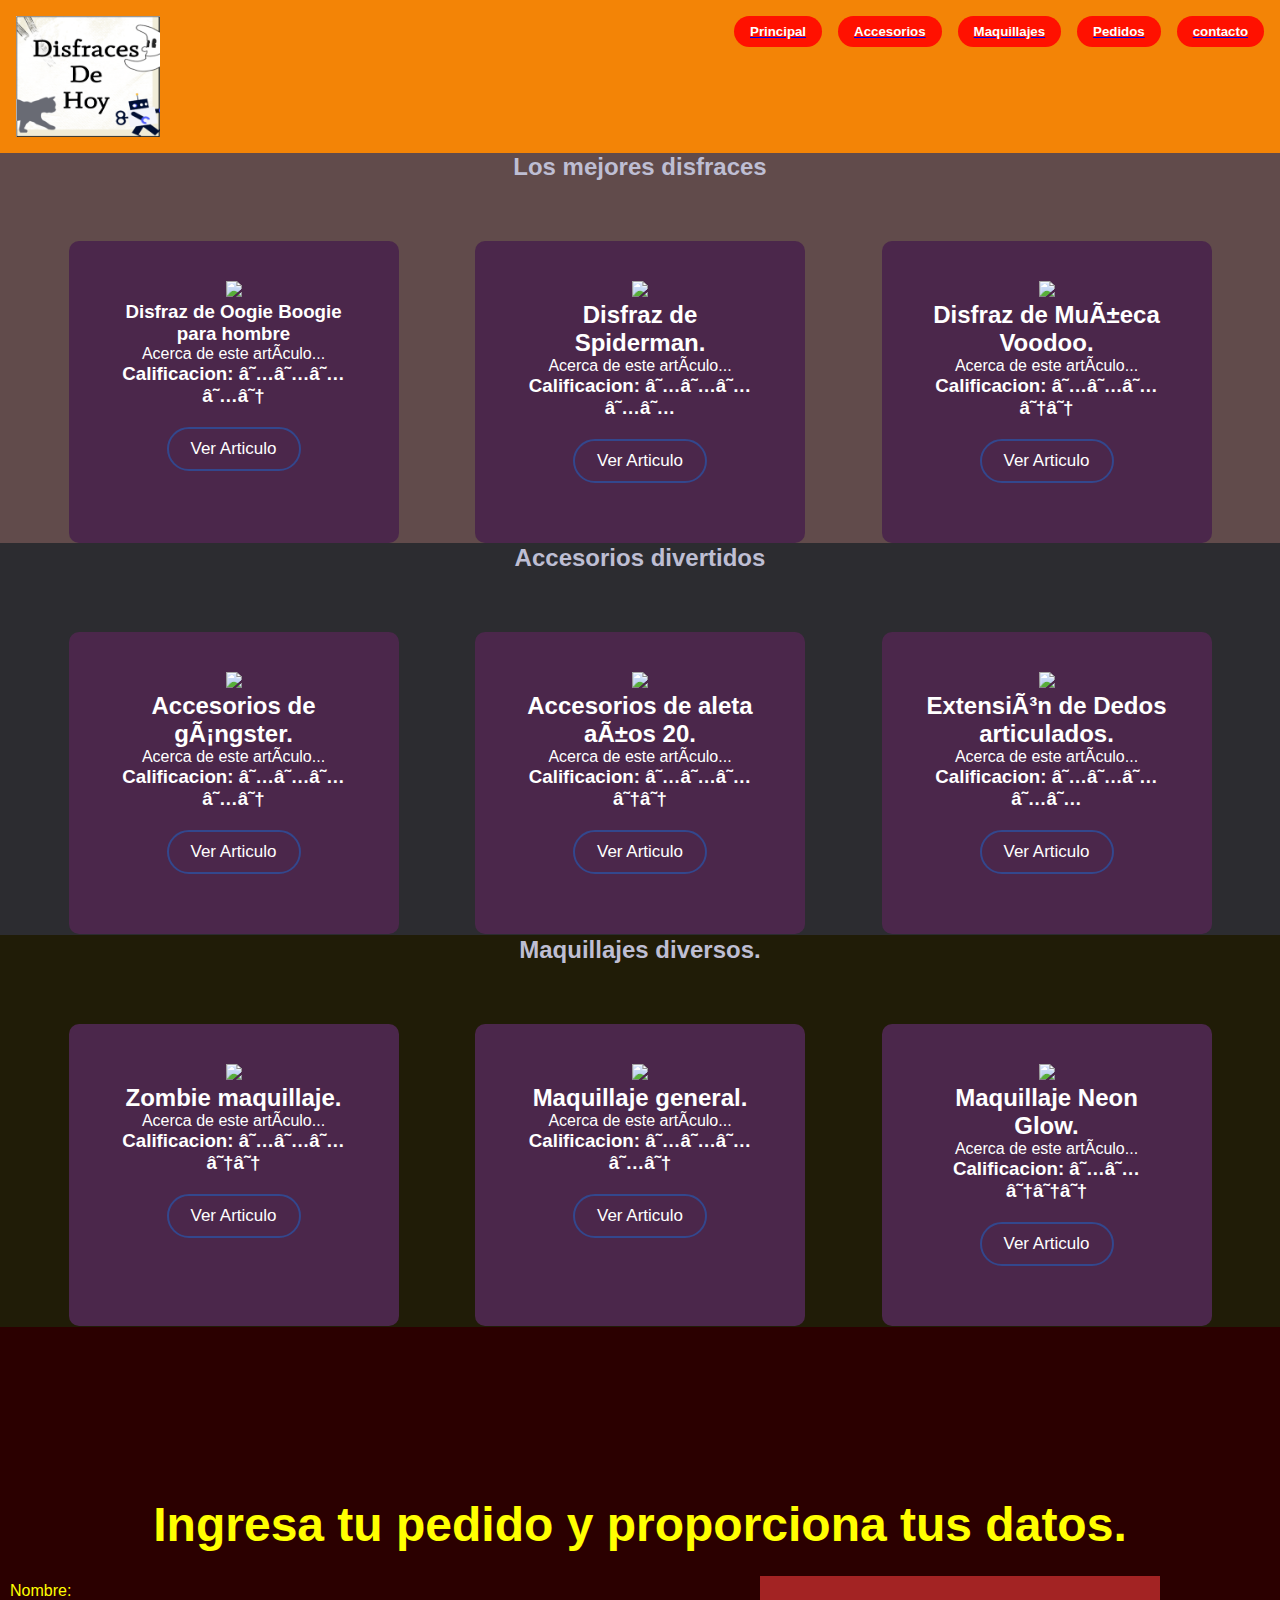
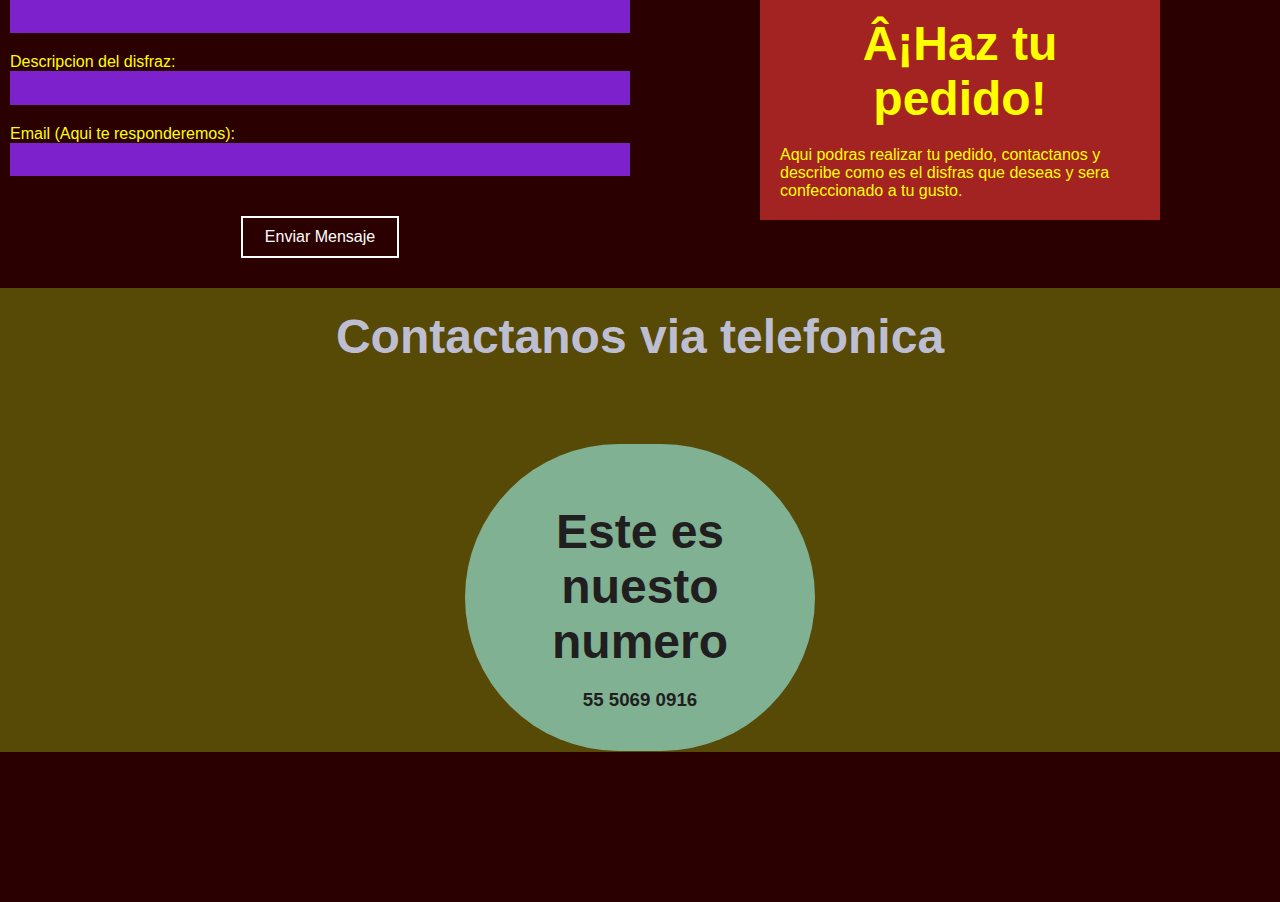
==== index.html @ e3f9b490 "Add files via upload" ====
<!DOCTYPE html>
<html lang="en">
    <head>
        <meta charset="UFT-8-">
        <meta name="viewport" content="width=device-width, initial=1.0">
            <title>Disfraces Generales </title>
            <link rel="stylesheet" href="./css/estilos.css">
            <link rel="stylesheet" href="./js/funciones.js">
            <link href="https://cdn.jsdelivr.net/npm/bootstrap@5.3.1/dist/css/bootstrap.min.css" rel="stylesheet" integrity="sha384-4bw+/aepP/YC94hEpVNVgiZdgIC5+VKNBQNGCHeKRQN+PtmoHDEXuppvnDJzQIu9" crossorigin="anonymous">
            <script type="text/javascript"
             src="https://cdn.jsdelivr.net/npm/@emailjs/browser@3/dist/email.min.js"></script>

<script type="text/javascript">
  emailjs.init('JAgrvNrV3X-iPEd2d')
</script>
    </head>
    <body>
        
        <header>
            <img class="unam" src="./Img/Disfracesdehoy.png">
            <button class="menuopen" id="abrir"><i  class="bi bi-list">ABRIR</i></button>
            <nav class="nav" id="nav">
                <button class="menuclose" id="cerrar">CERRAR<i class="bi bi-arrow-bar-right"></i></button>

                <ul class="nav-lista">
                    <li><a href="#Home"><h5>Principal</h5></a></li>
                    <li><a href="#Home1"><h5>Accesorios </h5></a></li>
                    <li><a href="#Home2"><h5>Maquillajes</h5></a></li>
                    <li><a href="#con"><h5>Pedidos</h5></a></li>
                    <li><a href="#num"><h5>contacto</h5></a></li>
                </ul>
            </nav>
        </header>
        <section class="home" id="Home">
            <div class="container">
                <h2 class="subtitle">Los mejores disfraces</h2>
                <div class="container-table">
                    <div class="card-container">
                        <figure>
                            <img class="image2" src="./img/OogieBoogie.png">
                        </figure>
                        <div class="contenido">
                        <h3>Disfraz de Oogie Boogie para hombre</h3>
                        <p>Acerca de este artículo...</p>
                        <h3>Calificacion: ★★★★☆</h3>
                        <a class="bot" href="Disfraz1.html">Ver Articulo</a>
                        </div>
                    </div>
                    <div class="card-container">
                        <figure>
                            <img class="image3" src="./img/HombreAraña.png">
                        </figure>
                        <div class="contenido">
                        <h2>Disfraz de Spiderman.</h2>
                        <p>Acerca de este artículo...</p>
                        <h3>Calificacion: ★★★★★</h3>
                        <a class="bot" href="Disfraz2.html">Ver Articulo</a>
                        </div>
                    </div>
                    <div class="card-container">
                        <figure>
                            <img class="image4" src="./img/MuñecaDisfras.png">
                        </figure>
                        <div class="contenido">
                        <h2>Disfraz de Muñeca Voodoo.</h2>
                        <p>Acerca de este artículo...</p>
                        <h3>Calificacion: ★★★☆☆</h3>
                        <a class="bot" href="Disfraz3.html">Ver Articulo</a>
                </div>
            </div>
        </section>
            <section class="home1" id="Home1">
                <div class="container">
                    <h2 class="subtitle">Accesorios divertidos</h2>
                    <div class="container-table">
                        <div class="card-container">
                            <figure>
                                <img class="image2" src="./img/Ganster.png">
                            </figure>
                            <div class="contenido">
                            <h2>Accesorios de gángster.</h2>
                            <p>Acerca de este artículo...</p>
                            <h3>Calificacion: ★★★★☆</h3>
                            <a class="bot" href="Accesorio1.html">Ver Articulo</a>
                            </div>
                        </div>
                        <div class="card-container">
                            <figure>
                                <img class="image3" src="./img/Años20.png">
                            </figure>
                            <div class="contenido">
                            <h2>Accesorios de aleta años 20.</h2>
                            <p>Acerca de este artículo...</p>
                            <h3>Calificacion: ★★★☆☆</h3>
                            <a class="bot" href="Accesorio2.html">Ver Articulo</a>
                            </div>
                        </div>
                        <div class="card-container">
                            <figure>
                                <img class="image4" src="./img/Dedos.png">
                            </figure>
                            <div class="contenido">
                            <h2>Extensión de Dedos articulados.</h2>
                            <p>Acerca de este artículo...</p>
                            <h3>Calificacion: ★★★★★</h3>
                            <a class="bot" href="Accesorio3.html">Ver Articulo</a>
                        </div>
                   </div>
                </div>
            </section>
        </section>
        <section class="home2" id="Home2">
            <div class="container">
                <h2 class="subtitle">Maquillajes diversos.</h2>
                <div class="container-table">
                    <div class="card-container">
                        <figure>
                            <img class="image2" src="./img/MaquillajeZombie.png">
                        </figure>
                        <div class="contenido">
                        <h2>Zombie maquillaje.</h2>
                        <p>Acerca de este artículo...</p>
                        <h3>Calificacion: ★★★☆☆</h3>
                        <a class="bot" href="Maquillaje1.html">Ver Articulo</a>
                        </div>
                    </div>
                    <div class="card-container">
                        <figure>
                            <img class="image3" src="./img/MaquillajeGeneral.png">
                        </figure>
                        <div class="contenido">
                        <h2>Maquillaje general.</h2>
                        <p>Acerca de este artículo...</p>
                        <h3>Calificacion: ★★★★☆</h3>
                        <a class="bot" href="Maquillaje2.html">Ver Articulo</a>
                        </div>
                    </div>
                    <div class="card-container">
                        <figure>
                            <img class="image4" src="./img/PinturaNeon.png">
                        </figure>
                        <div class="contenido">
                        <h2>Maquillaje Neon Glow.</h2>
                        <p>Acerca de este artículo...</p>
                        <h3>Calificacion: ★★☆☆☆</h3>
                        <a class="bot" href="Maquillaje3.html">Ver Articulo</a>
                    </div>
               </div>
            </div>
        </section>
    </section>
        <section id="con"  class="contacto">
            <div class="contenido-seccion">
                <h2>Ingresa tu pedido y proporciona tus datos.</h2>
                <div class="fila">
                    <div class="col">
                        <form id="form">
                            <div class="field">
                                <label for="for_name">Nombre:</label>
                                <input type="text" name="from_name" id="from_name">
                            </div>
                            <div class="field">
                                <label for="message">Descripcion del disfraz:</label>
                                <input type="text" name="message" id="message">
                            </div>
                            <div class="field">
                                <label for="email_id">Email (Aqui te responderemos):</label>
                                <input type="text" name="email_id" id="email_id">
                            </div>
                            <button type="submit" id="button" value="Send Email">
                                Enviar Mensaje <i class="bi bi-x-diamond-fill"></i>
                                <span class="overlay"></span>
                            </button>
    
                        </form>
    
                    </div>
                    <div class="col">
                        <div class="info">
                            <h2>¡Haz tu pedido!</h2>
                            <p>Aqui podras realizar tu pedido, contactanos y describe como es el disfras que deseas y sera confeccionado a tu gusto.</p>
                        </div>
    
                    </div>
                </div>
            </div>
            <section class="home3" id="num">
                <div class="container">
                    <h2 class="subtitle">Contactanos via telefonica</h2>
                    <div class="container-table">
                        <div class="card-container2">
                            <div class="contenido">
                            <h2>Este es nuesto numero</h2>
                            <h3>55 5069 0916</h3>
                        </div>
                   </div>
                </div>
            </section>
        <script src="./js/funciones.js"></script>
    </body>
</html>
---- css/estilos.css ----
*{
    margin: 0;
    padding: 0;
    box-sizing: border-box;
    font-family: sans-serif;
}
header{
    display: flex;
    justify-content: space-between;
    padding: 1rem;
    background-color: rgb(243, 132, 6);
}
.unam{
    max-width: 9rem;
    align-items: center;


}
.nav-lista{
    display: flex;
    list-style-type: none;
    gap: 1rem;

}
.nav-lista li a h5 {
    
    text-decoration: none;
    color: white;
    padding-left: 1rem;
    padding-top: .5rem;
    padding-right: 1rem;
    padding-bottom: .5rem;
    border-radius: 50px;
    background-color: rgb(255, 17, 0);
    font-weight: bolder ;

}
.menuopen,
.menuclose{
    display: none;

}
.container{
    width: 100%;
    max-width: 1200px;
    margin: 0 auto;
    overflow: hidden;
    text-align: center;
}
.home{
    background-color: rgb(97, 75, 75);
}
.home1{
    background-color: rgb(44, 44, 48);
    padding: 1px;
}
.home2{
    background-color: rgb(32, 28, 7);
    padding: 1px;
}
.home3{
    background-color: rgb(87, 73, 6);
    padding: 1px;
}
.container-table{
    padding-top: 60px;
    display: flex;
    flex-wrap: wrap;
    gap: 3em;
    justify-content: space-evenly;
    align-tracks: center;
}
.container-table1{
    padding-top: 30px;
    display: flex;
    flex-wrap: wrap;
    gap: 3em;
    justify-content: space-evenly;
    align-tracks: left;
}
.subtitle{
    color: rgb(190, 190, 211);
    font-family: sans-serif;
}
.card-container{
    background-color: rgb(75, 39, 75);
    color: #fff;
    text-align: center;
    border-radius: 10px;
    width: 330px;
    padding: 40px;
    font-family: sans-serif;
}
.card-container1{
    background-color: rgb(119, 136, 192);
    color: #201e1e;
    text-align: left;
    border-radius: 15px;
    width: 370px;
    padding: 40px;
    font-family: sans-serif;
}
.card-container2{
    background-color: rgb(129, 177, 147);
    color: #201e1e;
    text-align: center;
    border-radius: 600px;
    width: 350px;
    padding: 40px;
    font-family: sans-serif;
}
.bot{
    border: 2px solid #33478d;
    border-radius: 50px;
    width: fit-content;
    font-size: 17px;
    font-family: sans-serif;
    margin: 20px auto;
    padding: 10px 22px;
    display: block;
    text-decoration: none;
    color: white;
}
.bot:hover{
    background: white;
    color: rgb(5, 5, 5);
}
@media screen and (max-width:550px){
    .home, .container, .card-container{
        width: auto;
        margin: auto;
    }
} 
.image2{
    max-width: 15rem;
}
.image3{
    max-width: 15rem;
}
.image4{
    max-width: 15rem;
}
.image5{
    text-align: left;
    max-width: 20rem;
}
.contacto{
    background-color: rgb(43, 0, 0);
    color: yellow;
    padding: 150px 0;
}
.contacto .contacto-seccion{
    max-width: 1100px;
    margin: auto;
}
.contacto form{
    display: grid;
    grid-column: 1 / 3;
}
.contacto h2{
    font-size: 48px;
    font-family: sans-serif;
    text-align: center;
    padding: 20px 0;
}
.contacto .fila{
    display: flex;
}
.contacto .col{
    width: 50%;
    padding: 10px;
    position: relative;
}
.contacto .col .info{
    position: absolute;
    top: 40%;
    background-color: #a32323;
    padding: 20px;
    width: 400px;
    left: 50%;
    transform: translate(-50%, -50%);
    margin-bottom: 20px;
}
.contacto .col input{
    display: block;
    width: 100%;
    padding: 1%;
    border: none;
    margin-bottom: 20px;
    background-color: rgb(124, 33, 204);
    color: antiquewhite;
    font-size: 18px;
}
.contacto button{
    cursor: pointer;
    background-color: transparent;
    border: 2px solid #fff;
    width: fit-content;
    display: block;
    margin: 20px auto;
    padding: 10px 22px;
    font-size: 16px;
    color: #fff;
    position: relative;
    z-index: 10;
}
.contacto button .overlay{
    position: absolute;
    top: 0;
    left: 0;
    width: 0;
    height: 100%;
    background-color: #2b0202;
    z-index: -1;
    transition: 1s;
}
.contacto button:hover .overlay{
    width: 100%;
}
@media screen and (max-width: 800px) {
    .contacto, .contacto-seccion, .col, .fila{
        width: auto;
        margin: auto;
    }
    .contacto .fila{
        display: block;
    }
    .contacto .fila .col{
        width: 100%;
        margin: 100px;
    }
    
}

@media screen and (max-width: 550px) {
    .menuopen,
    .menuclose {
        display: block;
         border: 0;
         font-size: 1.25rem;
         background-color: rgb(7, 2, 1);
         cursor: pointer;
         color: rgb(226, 193, 7);

    }
    .nav {
        opacity: 0;
        visibility: hidden;
        display: flex;
        flex-direction: column;
        align-items: end;
        gap: 1rem;
        position: absolute;
        top: 0;
        right: 0;
        bottom: 0;
        background-color: rgb(10, 104, 26);
        padding: 2rem;
        box-shadow: 0 0 0 100vmax rgba(151, 39, 39, 0.5);

    }
    .nav.visible{
        opacity: 1;
        visibility: visible;

    }
    .nav-lista{
        flex-direction: column;
        align-items: end;
    }
    .nav-lista li a h5 {
        color: white;
    }
}
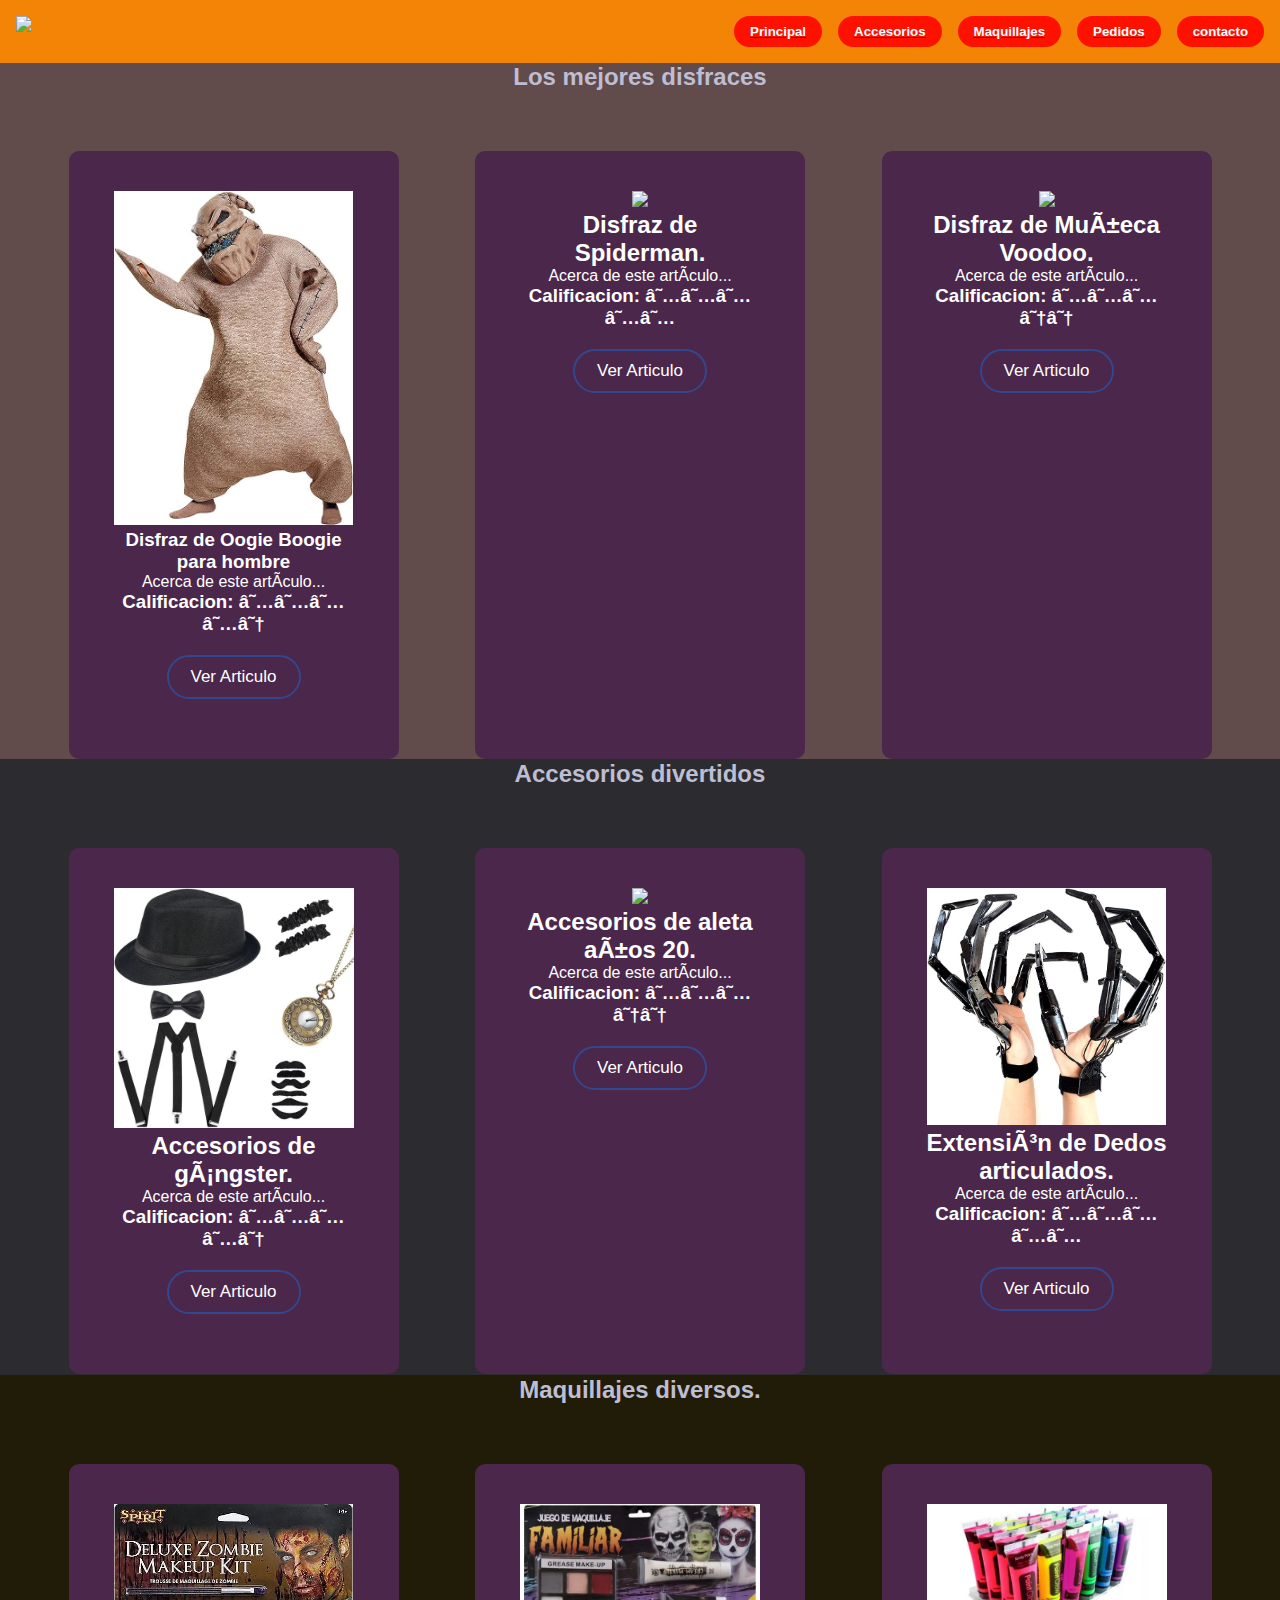
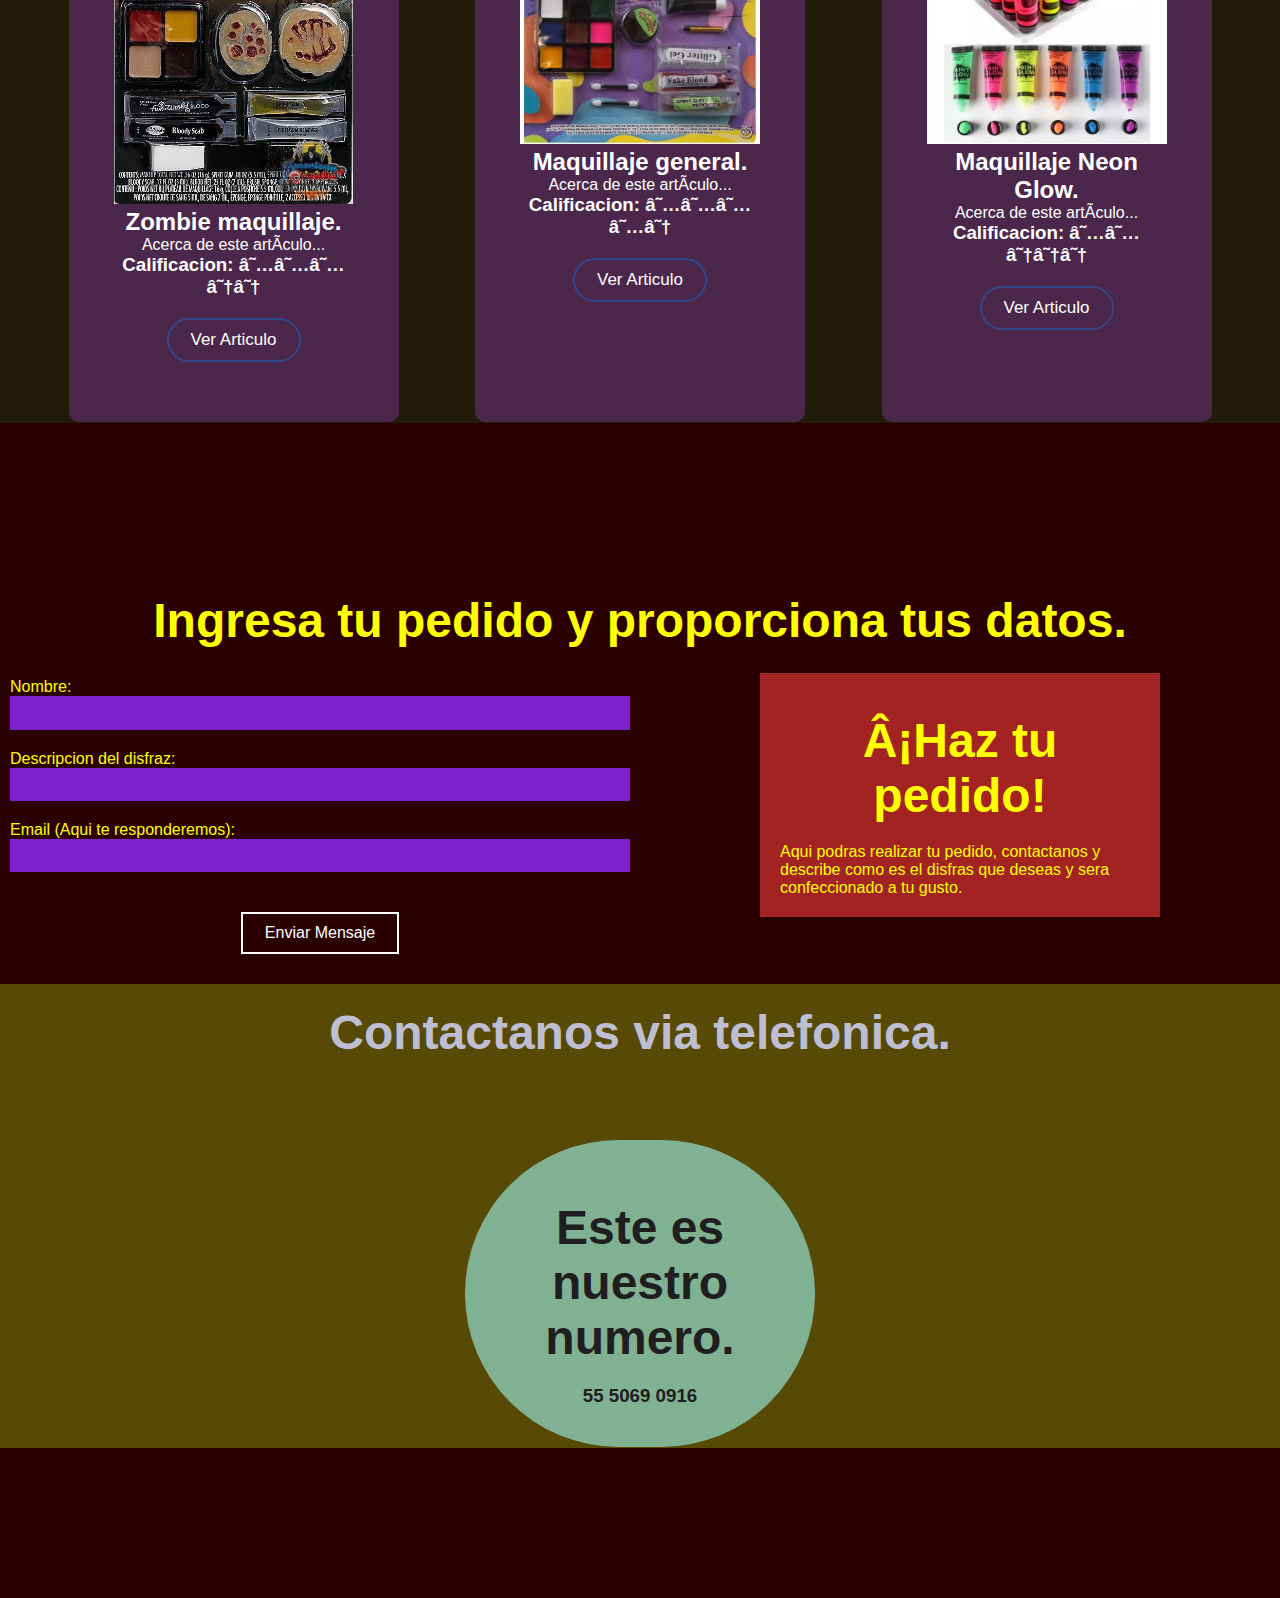
==== commit f11b5a0c: "Add files via upload" ====
--- a/index.html
+++ b/index.html
@@ -186,11 +186,11 @@
             </div>
             <section class="home3" id="num">
                 <div class="container">
-                    <h2 class="subtitle">Contactanos via telefonica</h2>
+                    <h2 class="subtitle">Contactanos via telefonica.</h2>
                     <div class="container-table">
                         <div class="card-container2">
                             <div class="contenido">
-                            <h2>Este es nuesto numero</h2>
+                            <h2>Este es nuestro numero.</h2>
                             <h3>55 5069 0916</h3>
                         </div>
                    </div>
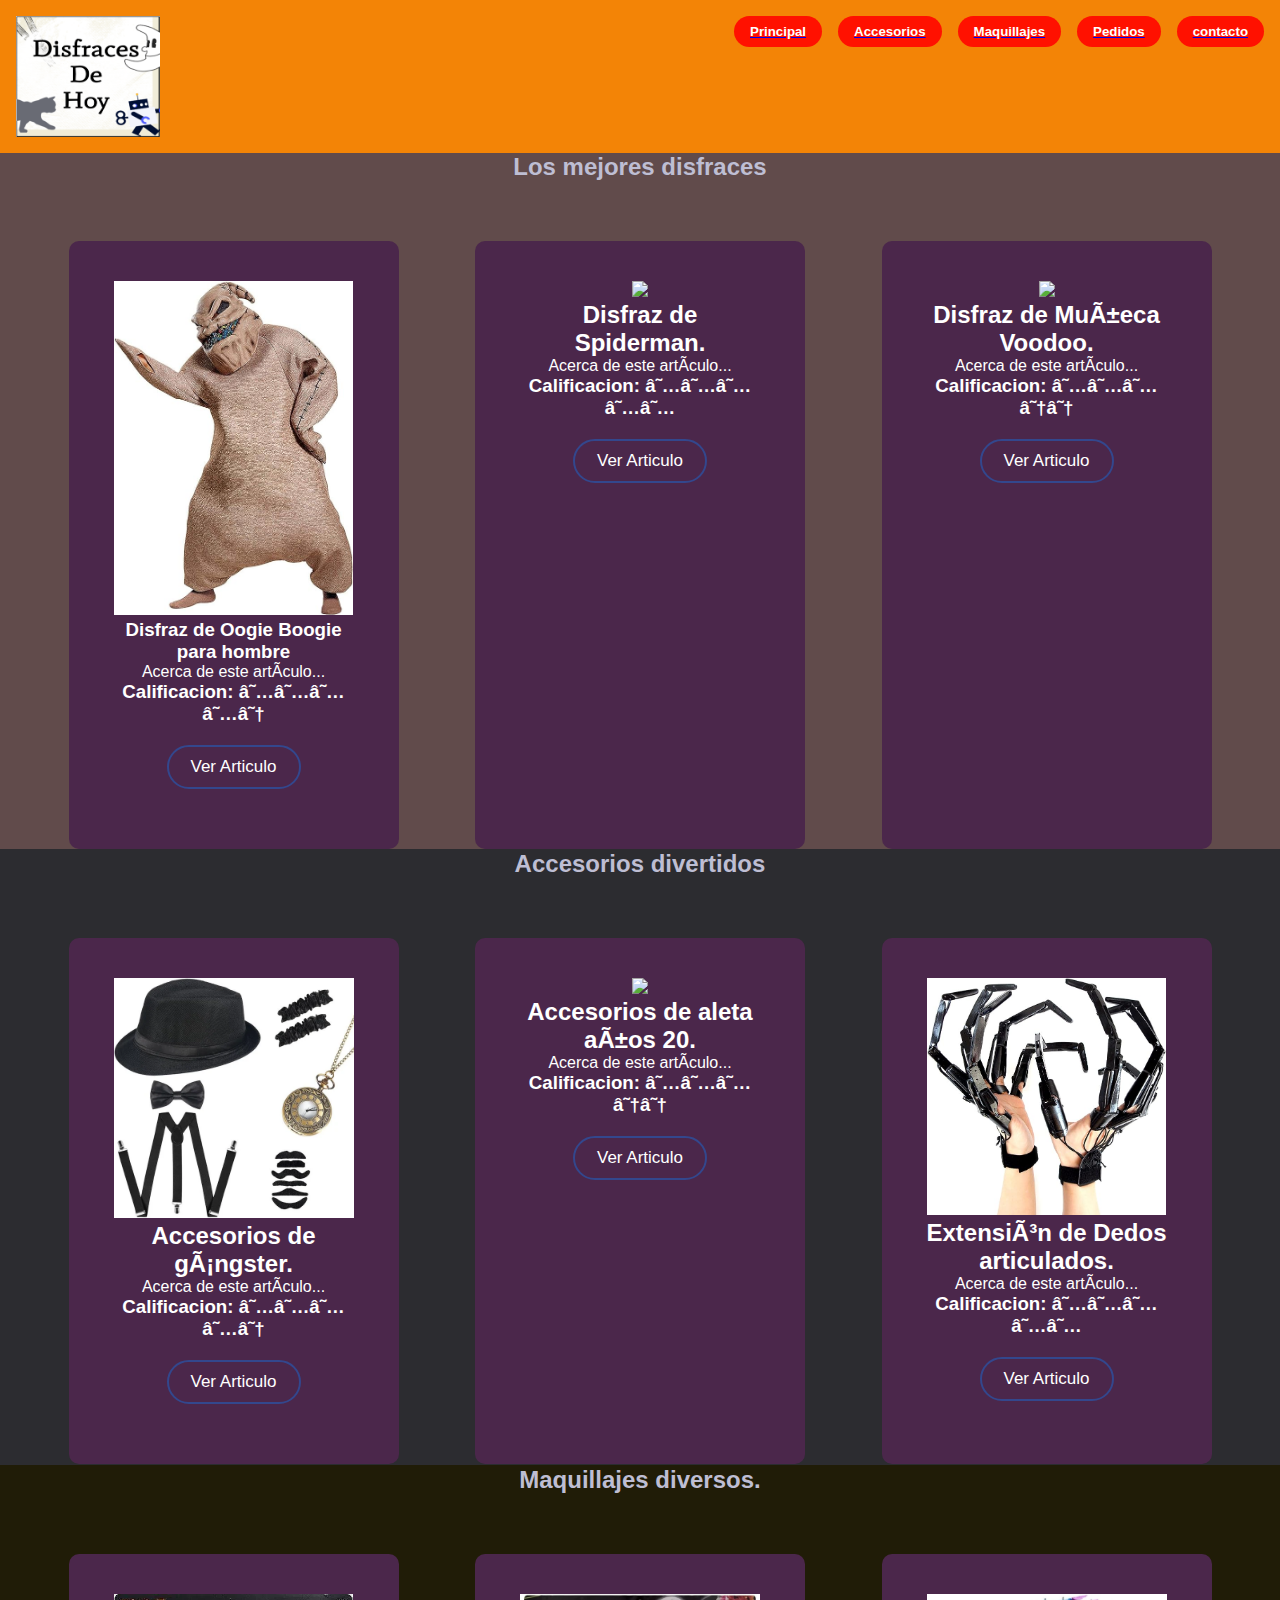
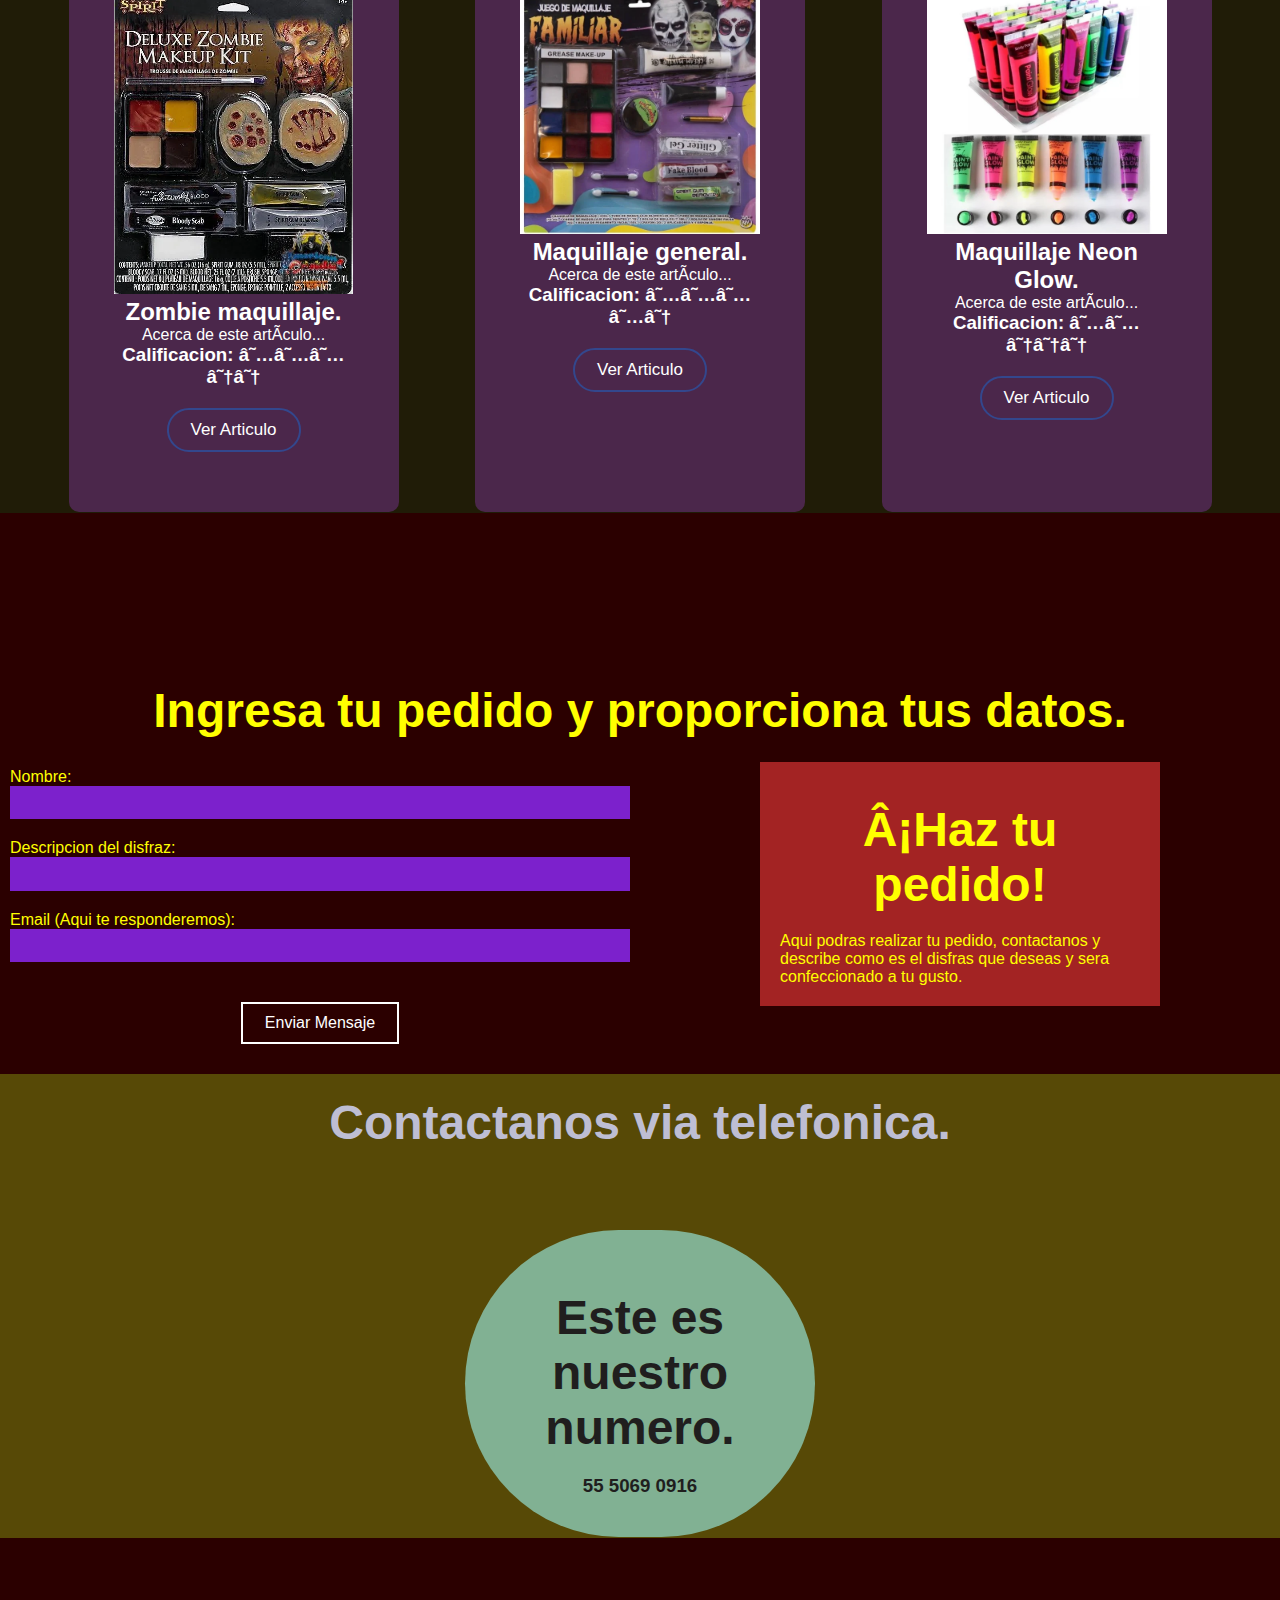
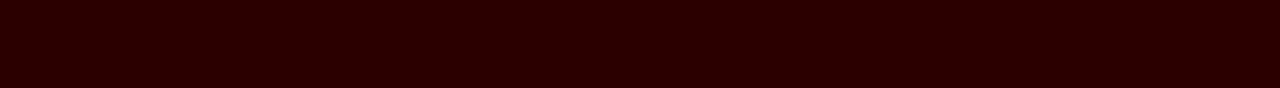
==== commit 7ee0640d: "Add files via upload" ====
--- a/index.html
+++ b/index.html
@@ -17,7 +17,7 @@
     <body>
         
         <header>
-            <img class="unam" src="./Img/Disfracesdehoy.png">
+            <img class="unam" src="./img/Disfracesdehoy.png">
             <button class="menuopen" id="abrir"><i  class="bi bi-list">ABRIR</i></button>
             <nav class="nav" id="nav">
                 <button class="menuclose" id="cerrar">CERRAR<i class="bi bi-arrow-bar-right"></i></button>
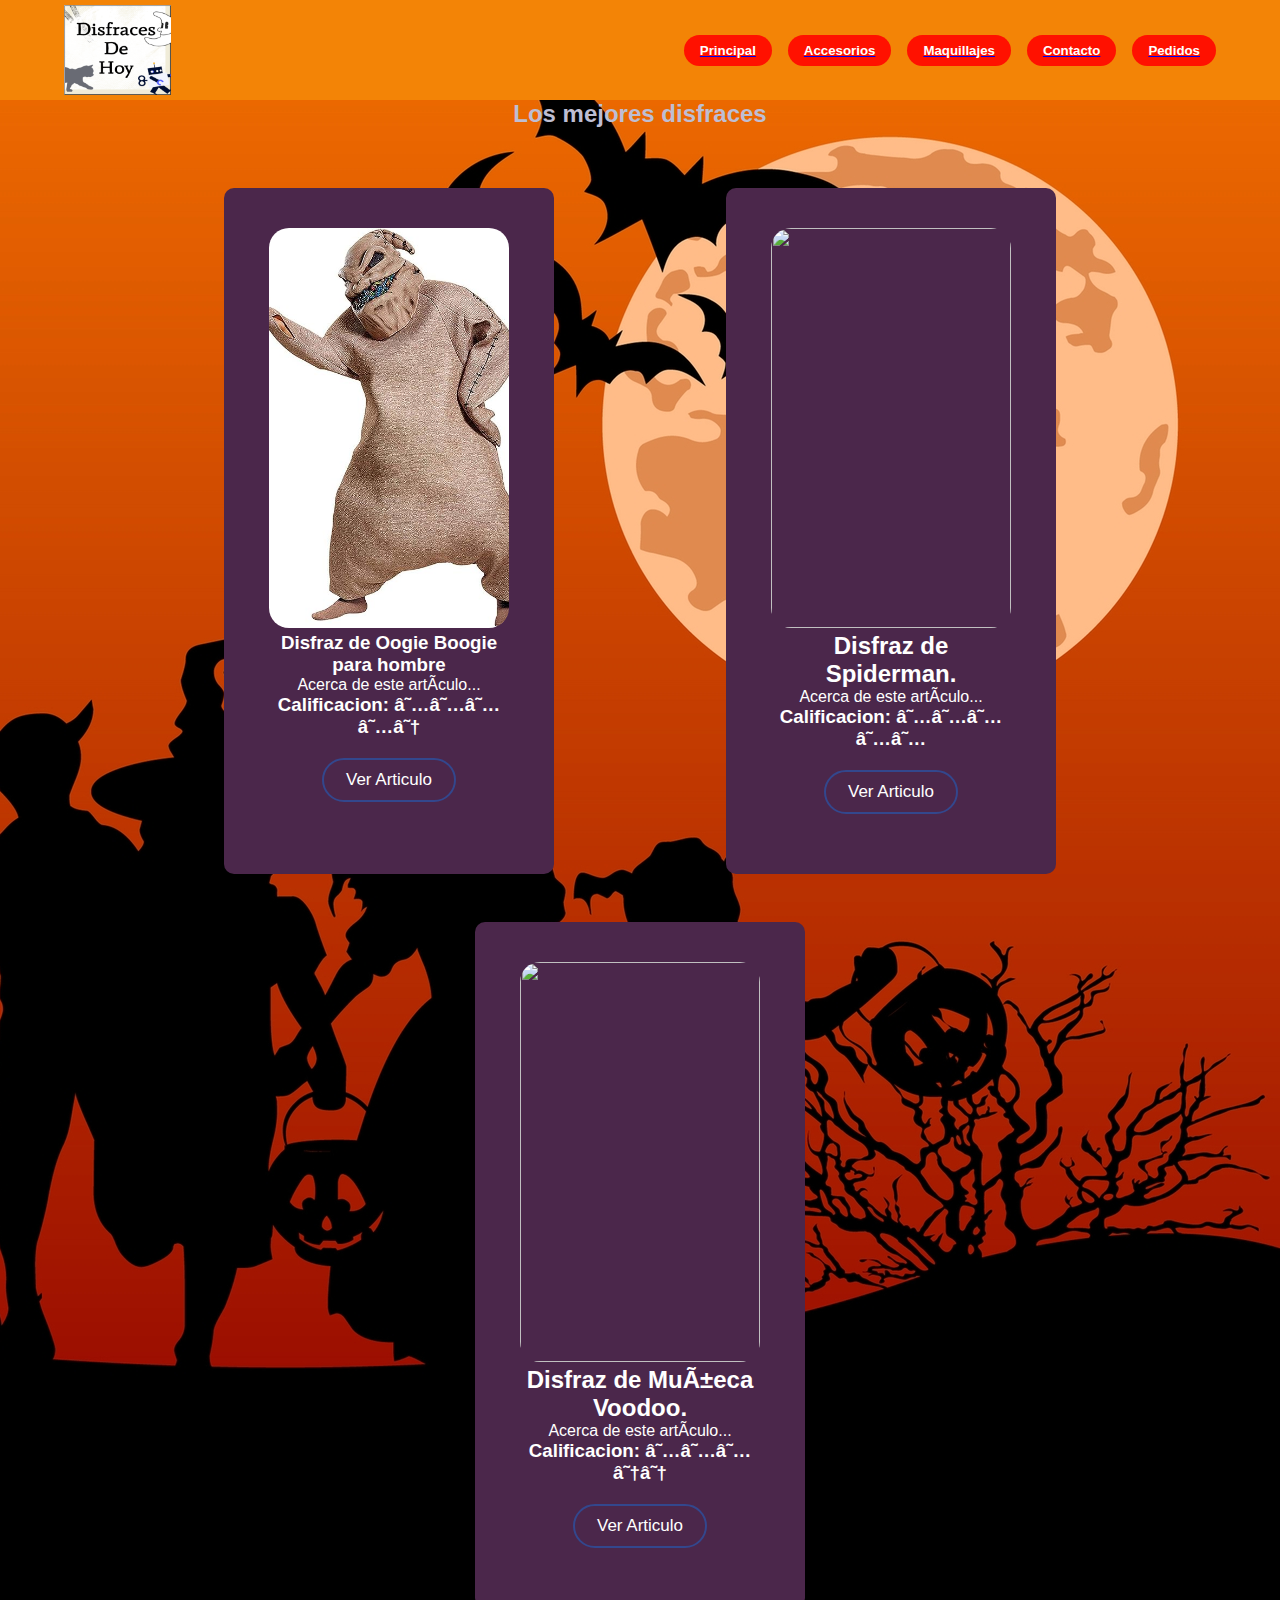
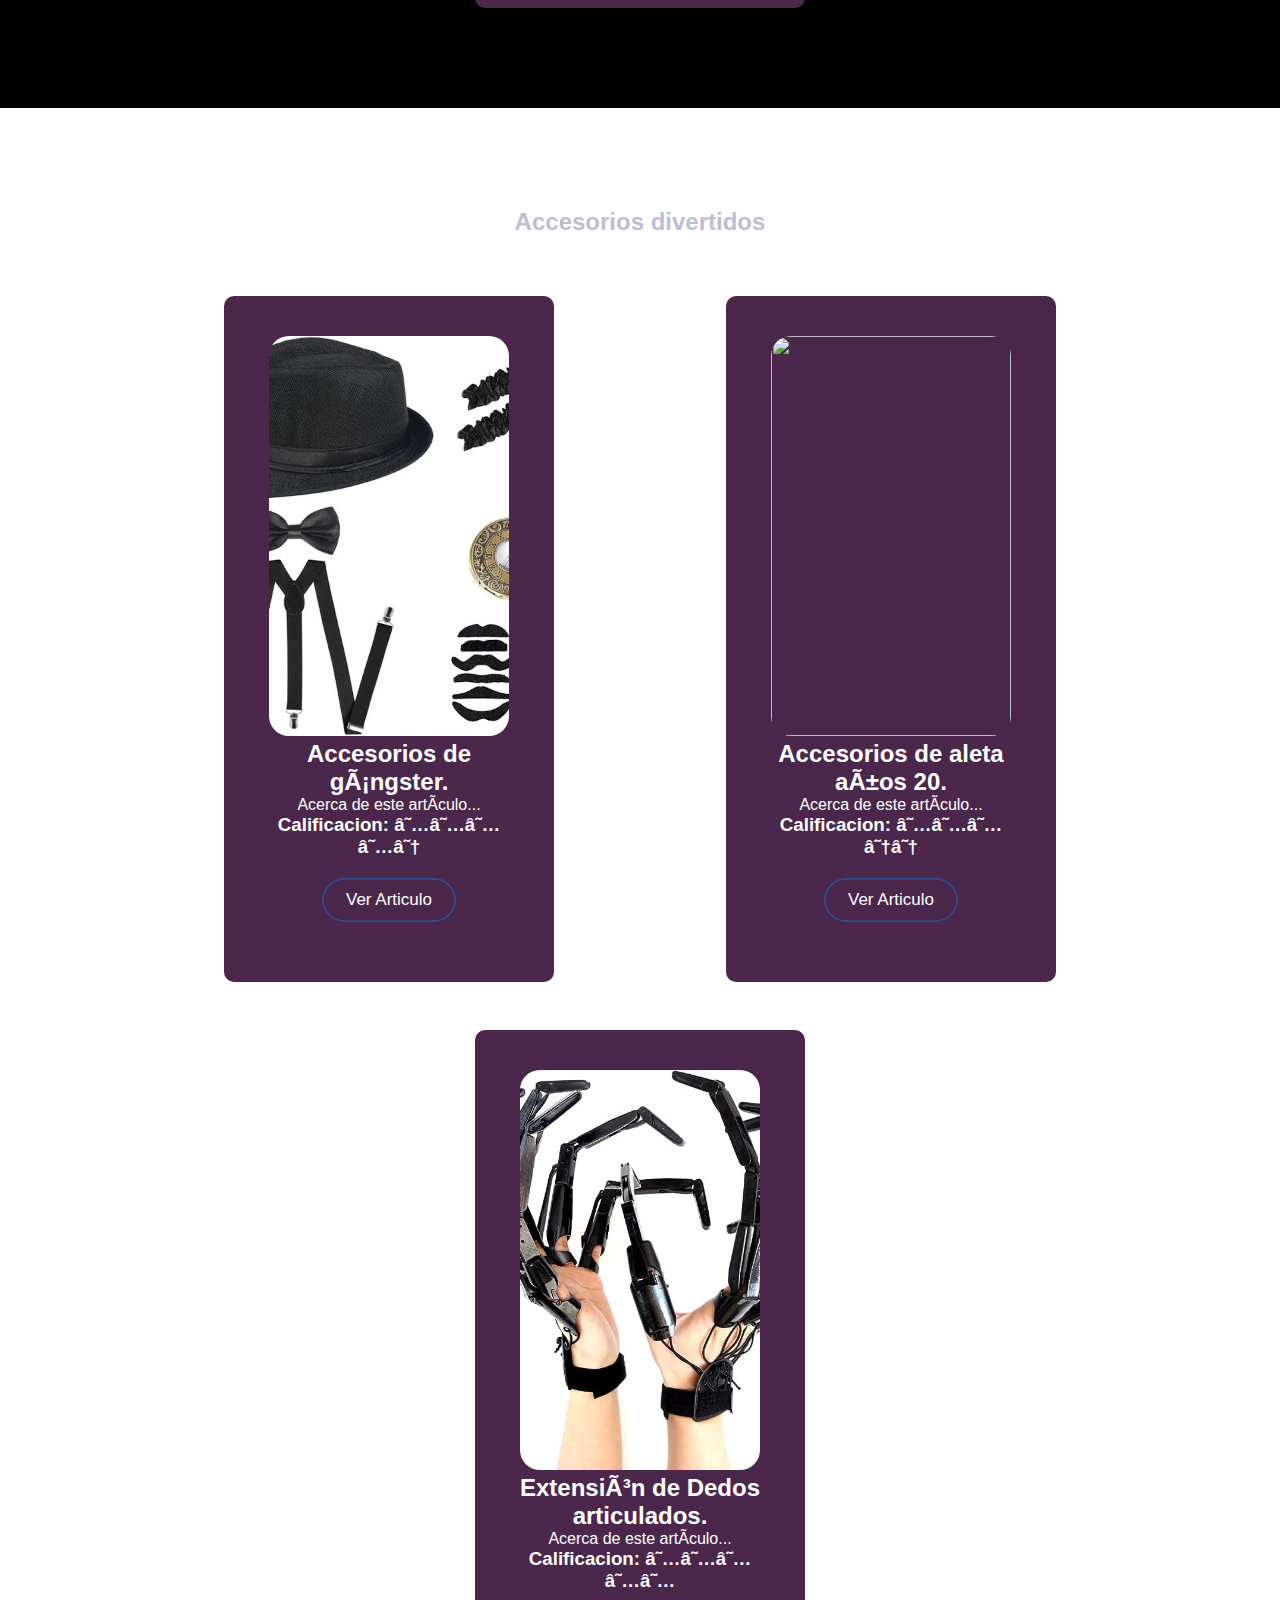
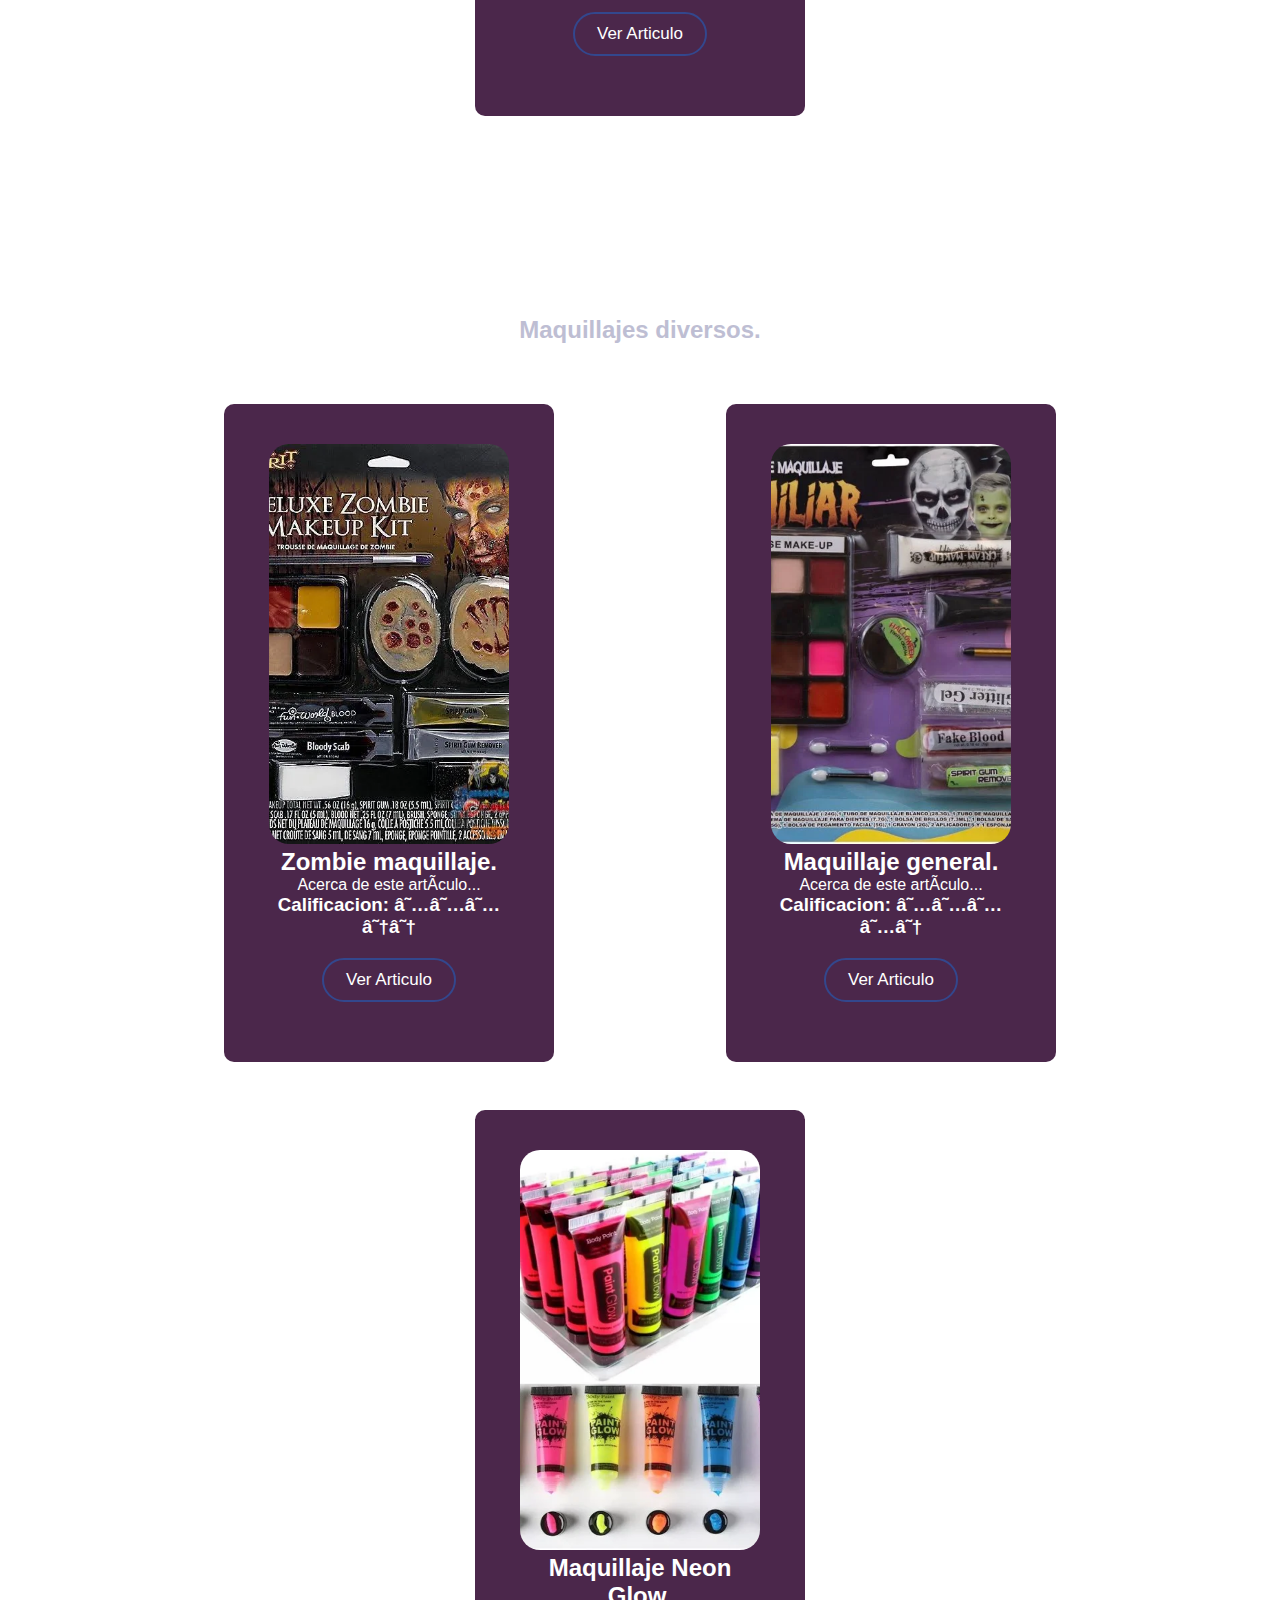
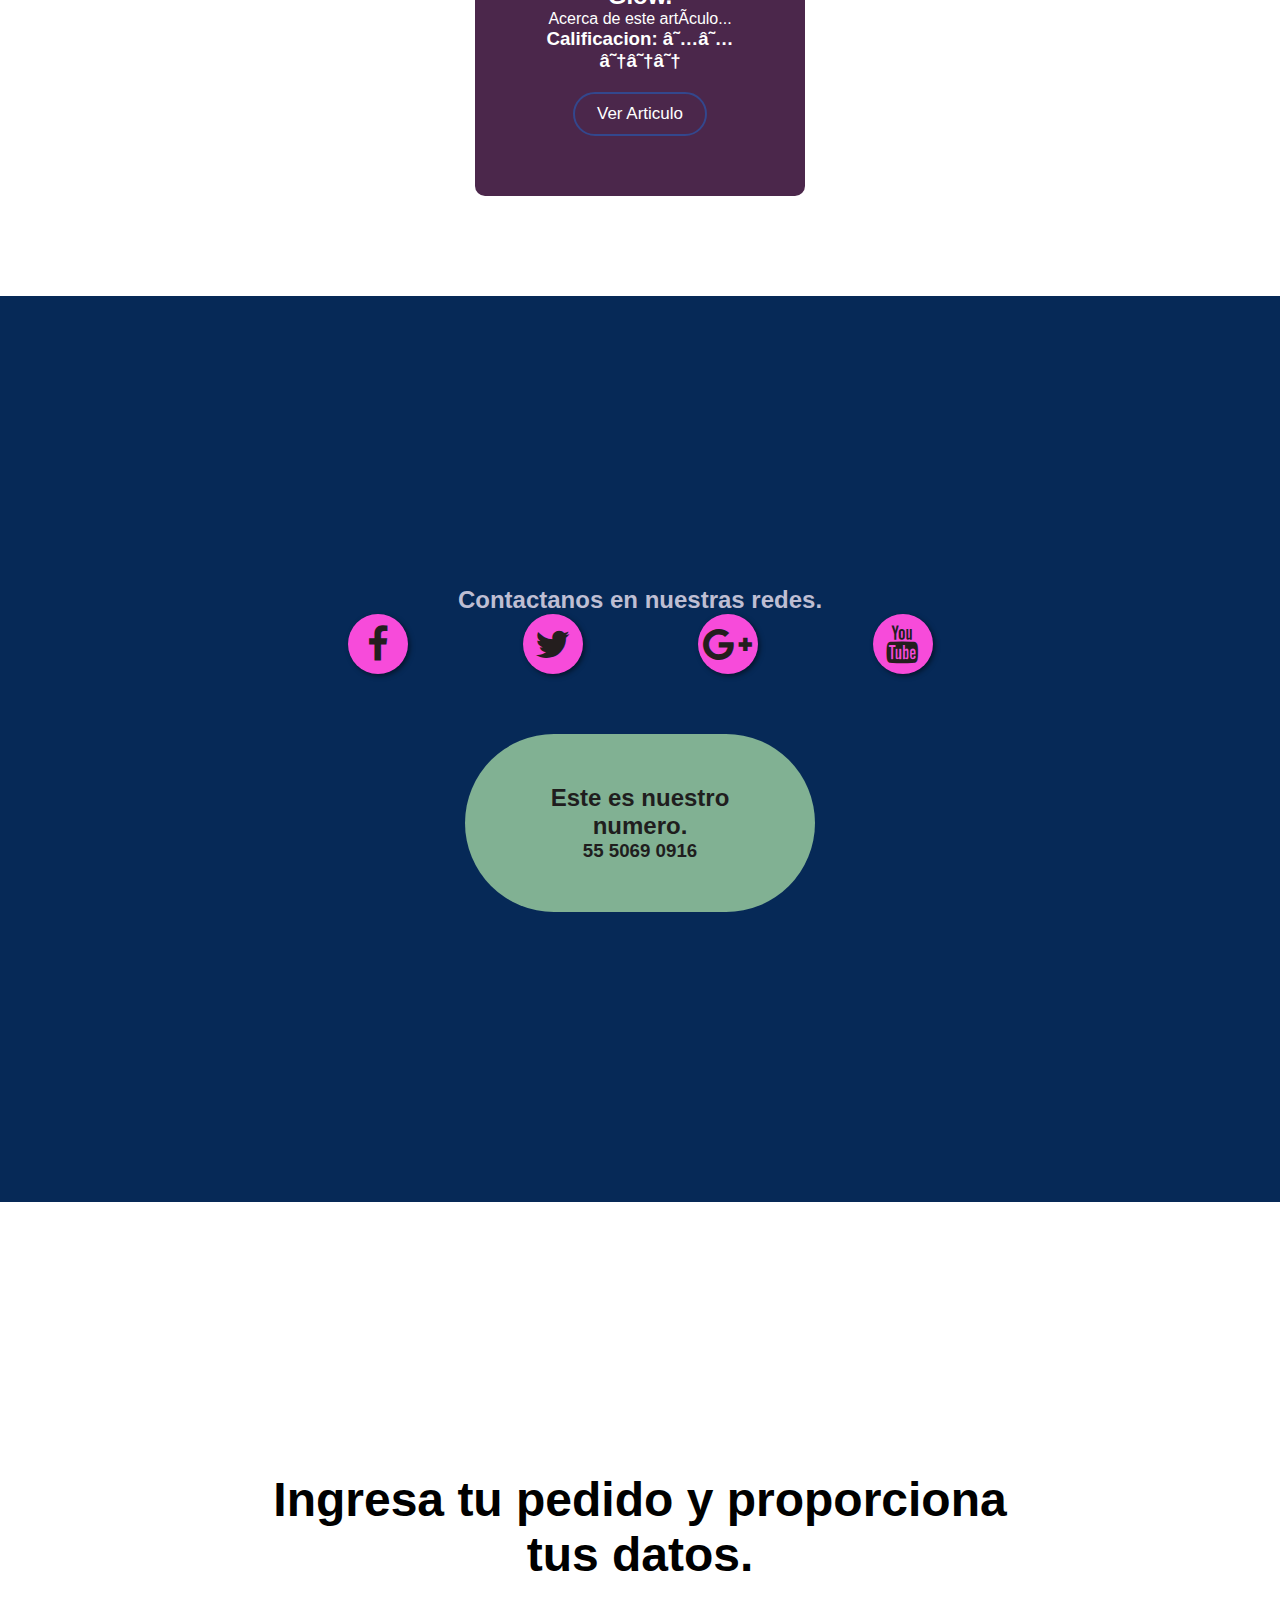
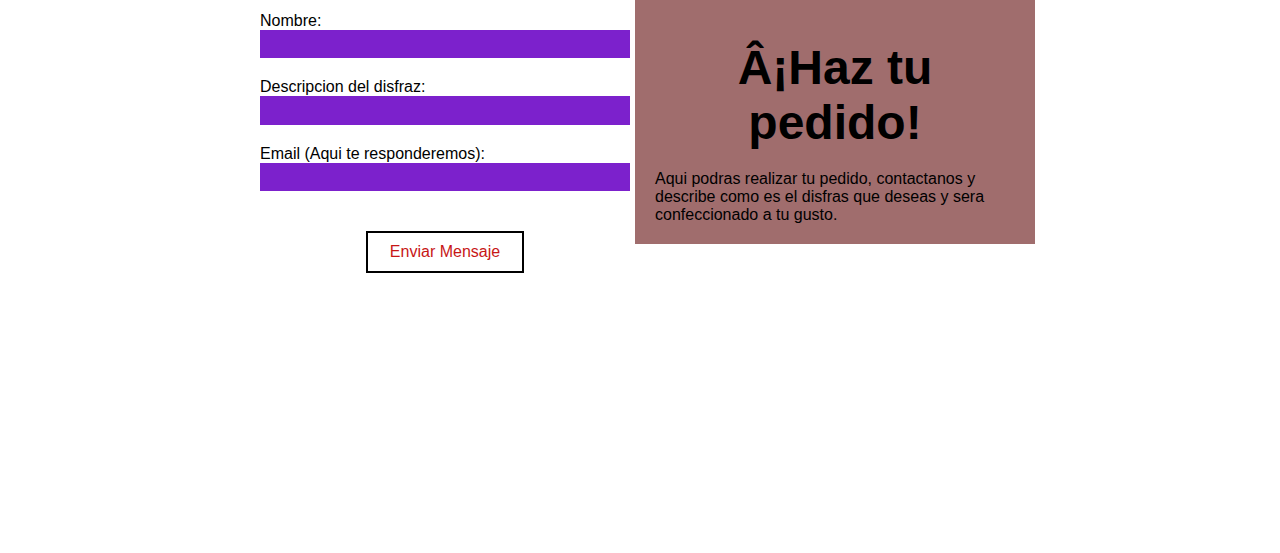
==== commit 736ebd2c: "Add files via upload" ====
--- a/index.html
+++ b/index.html
@@ -4,8 +4,10 @@
         <meta charset="UFT-8-">
         <meta name="viewport" content="width=device-width, initial=1.0">
             <title>Disfraces Generales </title>
+            <link rel="stylesheet" href="https://stackpath.bootstrapcdn.com/font-awesome/4.7.0/css/font-awesome.min.css">
             <link rel="stylesheet" href="./css/estilos.css">
             <link rel="stylesheet" href="./js/funciones.js">
+            <link rel="stylesheet" href="./css/styles.css">
             <link href="https://cdn.jsdelivr.net/npm/bootstrap@5.3.1/dist/css/bootstrap.min.css" rel="stylesheet" integrity="sha384-4bw+/aepP/YC94hEpVNVgiZdgIC5+VKNBQNGCHeKRQN+PtmoHDEXuppvnDJzQIu9" crossorigin="anonymous">
             <script type="text/javascript"
              src="https://cdn.jsdelivr.net/npm/@emailjs/browser@3/dist/email.min.js"></script>
@@ -14,20 +16,19 @@
   emailjs.init('JAgrvNrV3X-iPEd2d')
 </script>
     </head>
-    <body>
-        
-        <header>
-            <img class="unam" src="./img/Disfracesdehoy.png">
+    <body> 
+        <header id="Header">
+            <img class="logo" src="./img/Disfracesdehoy.png">
             <button class="menuopen" id="abrir"><i  class="bi bi-list">ABRIR</i></button>
             <nav class="nav" id="nav">
                 <button class="menuclose" id="cerrar">CERRAR<i class="bi bi-arrow-bar-right"></i></button>
 
                 <ul class="nav-lista">
-                    <li><a href="#Home"><h5>Principal</h5></a></li>
-                    <li><a href="#Home1"><h5>Accesorios </h5></a></li>
-                    <li><a href="#Home2"><h5>Maquillajes</h5></a></li>
-                    <li><a href="#con"><h5>Pedidos</h5></a></li>
-                    <li><a href="#num"><h5>contacto</h5></a></li>
+                    <li ><a href="#Home"><h5>Principal</h5></a></li>
+                    <li ><a href="#Home1"><h5>Accesorios </h5></a></li>
+                    <li ><a href="#Home2"><h5>Maquillajes</h5></a></li>
+                    <li ><a href="#num"><h5>Contacto</h5></a></li>
+                    <li ><a href="#con"><h5>Pedidos</h5></a></li>
                 </ul>
             </nav>
         </header>
@@ -37,7 +38,9 @@
                 <div class="container-table">
                     <div class="card-container">
                         <figure>
+                            <div class="item">
                             <img class="image2" src="./img/OogieBoogie.png">
+                            </div>
                         </figure>
                         <div class="contenido">
                         <h3>Disfraz de Oogie Boogie para hombre</h3>
@@ -48,7 +51,9 @@
                     </div>
                     <div class="card-container">
                         <figure>
+                            <div class="item">
                             <img class="image3" src="./img/HombreAraña.png">
+                            </div>
                         </figure>
                         <div class="contenido">
                         <h2>Disfraz de Spiderman.</h2>
@@ -59,7 +64,9 @@
                     </div>
                     <div class="card-container">
                         <figure>
+                            <div class="item">
                             <img class="image4" src="./img/MuñecaDisfras.png">
+                            </div>
                         </figure>
                         <div class="contenido">
                         <h2>Disfraz de Muñeca Voodoo.</h2>
@@ -75,7 +82,9 @@
                     <div class="container-table">
                         <div class="card-container">
                             <figure>
+                                <div class="item">
                                 <img class="image2" src="./img/Ganster.png">
+                                </div>
                             </figure>
                             <div class="contenido">
                             <h2>Accesorios de gángster.</h2>
@@ -86,7 +95,9 @@
                         </div>
                         <div class="card-container">
                             <figure>
+                                <div class="item">
                                 <img class="image3" src="./img/Años20.png">
+                                </div>
                             </figure>
                             <div class="contenido">
                             <h2>Accesorios de aleta años 20.</h2>
@@ -97,7 +108,9 @@
                         </div>
                         <div class="card-container">
                             <figure>
+                                <div class="item">
                                 <img class="image4" src="./img/Dedos.png">
+                                </div>
                             </figure>
                             <div class="contenido">
                             <h2>Extensión de Dedos articulados.</h2>
@@ -115,7 +128,9 @@
                 <div class="container-table">
                     <div class="card-container">
                         <figure>
+                            <div class="item">
                             <img class="image2" src="./img/MaquillajeZombie.png">
+                            </div>
                         </figure>
                         <div class="contenido">
                         <h2>Zombie maquillaje.</h2>
@@ -126,7 +141,9 @@
                     </div>
                     <div class="card-container">
                         <figure>
+                            <div class="item">
                             <img class="image3" src="./img/MaquillajeGeneral.png">
+                            </div>
                         </figure>
                         <div class="contenido">
                         <h2>Maquillaje general.</h2>
@@ -137,7 +154,9 @@
                     </div>
                     <div class="card-container">
                         <figure>
+                            <div class="item">
                             <img class="image4" src="./img/PinturaNeon.png">
+                            </div>
                         </figure>
                         <div class="contenido">
                         <h2>Maquillaje Neon Glow.</h2>
@@ -149,44 +168,15 @@
             </div>
         </section>
     </section>
-        <section id="con"  class="contacto">
-            <div class="contenido-seccion">
-                <h2>Ingresa tu pedido y proporciona tus datos.</h2>
-                <div class="fila">
-                    <div class="col">
-                        <form id="form">
-                            <div class="field">
-                                <label for="for_name">Nombre:</label>
-                                <input type="text" name="from_name" id="from_name">
-                            </div>
-                            <div class="field">
-                                <label for="message">Descripcion del disfraz:</label>
-                                <input type="text" name="message" id="message">
-                            </div>
-                            <div class="field">
-                                <label for="email_id">Email (Aqui te responderemos):</label>
-                                <input type="text" name="email_id" id="email_id">
-                            </div>
-                            <button type="submit" id="button" value="Send Email">
-                                Enviar Mensaje <i class="bi bi-x-diamond-fill"></i>
-                                <span class="overlay"></span>
-                            </button>
-    
-                        </form>
-    
-                    </div>
-                    <div class="col">
-                        <div class="info">
-                            <h2>¡Haz tu pedido!</h2>
-                            <p>Aqui podras realizar tu pedido, contactanos y describe como es el disfras que deseas y sera confeccionado a tu gusto.</p>
-                        </div>
-    
-                    </div>
-                </div>
-            </div>
             <section class="home3" id="num">
                 <div class="container">
-                    <h2 class="subtitle">Contactanos via telefonica.</h2>
+                    <h2 class="subtitle">Contactanos en nuestras redes.</h2>
+                    <section class="buttons">
+                        <a href="https://facebook.com" class="fa fa-facebook"></a>
+                        <a href="https://twiter.com" class="fa fa-twitter"></a>
+                        <a href="https://google.com" class="fa fa-google-plus"></a>
+                        <a href="https://youtube.com" class="fa fa-youtube"></a>
+                      </section>
                     <div class="container-table">
                         <div class="card-container2">
                             <div class="contenido">
@@ -194,6 +184,42 @@
                             <h3>55 5069 0916</h3>
                         </div>
                    </div>
+                </div>
+            </section>
+            <section id="con"  class="contacto">
+                <div class="contenido-seccion">
+                    <h2>Ingresa tu pedido y proporciona tus datos.</h2>
+                    <div class="fila">
+                        <div class="col">
+                            <form id="form">
+                                <div class="field">
+                                    <label for="for_name">Nombre:</label>
+                                    <input type="text" name="from_name" id="from_name">
+                                </div>
+                                <div class="field">
+                                    <label for="message">Descripcion del disfraz:</label>
+                                    <input type="text" name="message" id="message">
+                                </div>
+                                <div class="field">
+                                    <label for="email_id">Email (Aqui te responderemos):</label>
+                                    <input type="text" name="email_id" id="email_id">
+                                </div>
+                                <button type="submit" id="button" value="Send Email">
+                                    Enviar Mensaje <i class="bi bi-x-diamond-fill"></i>
+                                    <span class="overlay"></span>
+                                </button>
+        
+                            </form>
+        
+                        </div>
+                        <div class="col">
+                            <div class="info">
+                                <h2>¡Haz tu pedido!</h2>
+                                <p>Aqui podras realizar tu pedido, contactanos y describe como es el disfras que deseas y sera confeccionado a tu gusto.</p>
+                            </div>
+        
+                        </div>
+                    </div>
                 </div>
             </section>
         <script src="./js/funciones.js"></script>
--- a/css/estilos.css
+++ b/css/estilos.css
@@ -48,19 +48,37 @@
     text-align: center;
 }
 .home{
-    background-color: rgb(97, 75, 75);
+    background-color: black;
+    background: url("/img/Fondo.jpg");
+    background-repeat: no-repeat;
+    background-position: right top;
+    background-attachment: fixed;
+    padding: 100px;
 }
 .home1{
-    background-color: rgb(44, 44, 48);
-    padding: 1px;
+    background: black;
+    background: url("/img/Fondo.jpg");
+    background-repeat: no-repeat;
+    background-position: center;
+    background-attachment: fixed;
+    padding: 100px;
 }
 .home2{
-    background-color: rgb(32, 28, 7);
-    padding: 1px;
+    background: black;
+    background: url("/img/Fondo.jpg");
+    background-repeat: no-repeat;
+    background-position: left top;
+    background-attachment: fixed;
+    padding: 100px;
 }
 .home3{
-    background-color: rgb(87, 73, 6);
-    padding: 1px;
+    background: black;
+    background: url("/img/Fondo2.jpg");
+    background-repeat: no-repeat;
+    background-position: left top;
+    background-attachment: fixed;
+    background-color: rgb(6, 41, 87);
+    padding: 290px;
 }
 .container-table{
     padding-top: 60px;
@@ -106,7 +124,7 @@
     text-align: center;
     border-radius: 600px;
     width: 350px;
-    padding: 40px;
+    padding: 50px;
     font-family: sans-serif;
 }
 .bot{
@@ -131,6 +149,29 @@
         margin: auto;
     }
 } 
+.item{
+    border-radius: 10px;
+}
+
+.item:hover{
+    box-shadow: 0 10px 20px rgba(0, 0, 0, 0.20);
+}
+
+.item img{
+    width: 100%;
+    height: 400px;
+    object-fit: cover;
+    border-radius: 20px 20px 20px 20px;
+    transition: all .5s;
+}
+
+.item figure{
+    overflow: hidden;
+}
+
+.item:hover img{
+    transform: scale(1.2);
+}
 .image2{
     max-width: 15rem;
 }
@@ -145,9 +186,12 @@
     max-width: 20rem;
 }
 .contacto{
-    background-color: rgb(43, 0, 0);
-    color: yellow;
-    padding: 150px 0;
+    background: url("/img/Fondo1.jpg");
+    background-repeat: no-repeat;
+    background-position: center top;
+    background-attachment: fixed;
+    background-size: 100%;
+    padding: 250px;
 }
 .contacto .contacto-seccion{
     max-width: 1100px;
@@ -174,7 +218,7 @@
 .contacto .col .info{
     position: absolute;
     top: 40%;
-    background-color: #a32323;
+    background-color: #a06d6d;
     padding: 20px;
     width: 400px;
     left: 50%;
@@ -194,13 +238,13 @@
 .contacto button{
     cursor: pointer;
     background-color: transparent;
-    border: 2px solid #fff;
+    border: 2px solid #000000;
     width: fit-content;
     display: block;
     margin: 20px auto;
     padding: 10px 22px;
     font-size: 16px;
-    color: #fff;
+    color: rgb(199, 22, 22);
     position: relative;
     z-index: 10;
 }
@@ -210,7 +254,7 @@
     left: 0;
     width: 0;
     height: 100%;
-    background-color: #2b0202;
+    background-color: #24c90f;
     z-index: -1;
     transition: 1s;
 }
@@ -271,4 +315,27 @@
     .nav-lista li a h5 {
         color: white;
     }
-}+}
+.buttons {
+    min-width: 700px;
+    display: flex;
+    justify-content: space-around;
+  }
+  
+  .buttons a {
+    text-decoration: none;
+    font-size: 38px;
+    width: 60px;
+    height: 60px;
+    line-height: 60px;
+    text-align: center;
+    background: #f74bda;
+    color: #241e1e;
+    border-radius: 50%;
+    box-shadow: 2px 2px 5px rgba(0, 0, 0, .5);
+    transition: all .4s ease-in-out;
+  }
+  
+  .buttons a:hover {
+    transform: scale(1.2);
+}  --- a/css/styles.css
+++ b/css/styles.css
@@ -0,0 +1,77 @@
+*{
+    margin: 0;
+    padding: 0;
+    font-family: Arial, Helvetica, sans-serif;
+
+    --main-color: #0089e4;
+    --second-color: #404145;
+}
+
+body{
+    height: 145vh;
+    width: 100%;
+    position: relative;
+    background: linear-gradient(rgba(0,0,0,0.4), transparent), url(Hero.jpg);
+    background-position: center top;
+    background-repeat: no-repeat;
+    background-size: 100%;
+}
+
+header{
+    height: auto;
+    width: 100%;
+    position: fixed;
+    top: 0;
+    left: 0;
+    display: flex;
+    justify-content: space-between;
+    align-items: center;
+    padding: 0 5%;
+    box-sizing: border-box;
+    height: 100px;
+    transition: 0.5s;
+}
+
+.logo{
+    height: 90%;
+}
+
+.scrolled-search{
+    opacity: 1;
+    pointer-events: all;
+}
+
+.main-menu{
+    display: flex;
+    list-style-type: none;
+    justify-content: center;
+    align-items: center;
+}
+
+.menu-item{
+    margin: 0 1rem;
+    font-weight: 600;
+    cursor: pointer;
+    transition: 0.5s;
+    color: #f2f2f2;
+}
+
+.cta{
+    padding: 10px 24px;
+    border-radius: 30px;
+    background-color: var(--main-color);
+    color: #f2f2f2;
+    margin: 0 1rem;
+    font-weight: 600;
+    cursor: pointer;
+    transition: 0.5s;
+}
+
+.cta:hover{
+    color: #f2f2f2;
+    background-color: #04548a;
+}
+
+.menu-item:hover{
+    color: var(--main-color);
+}